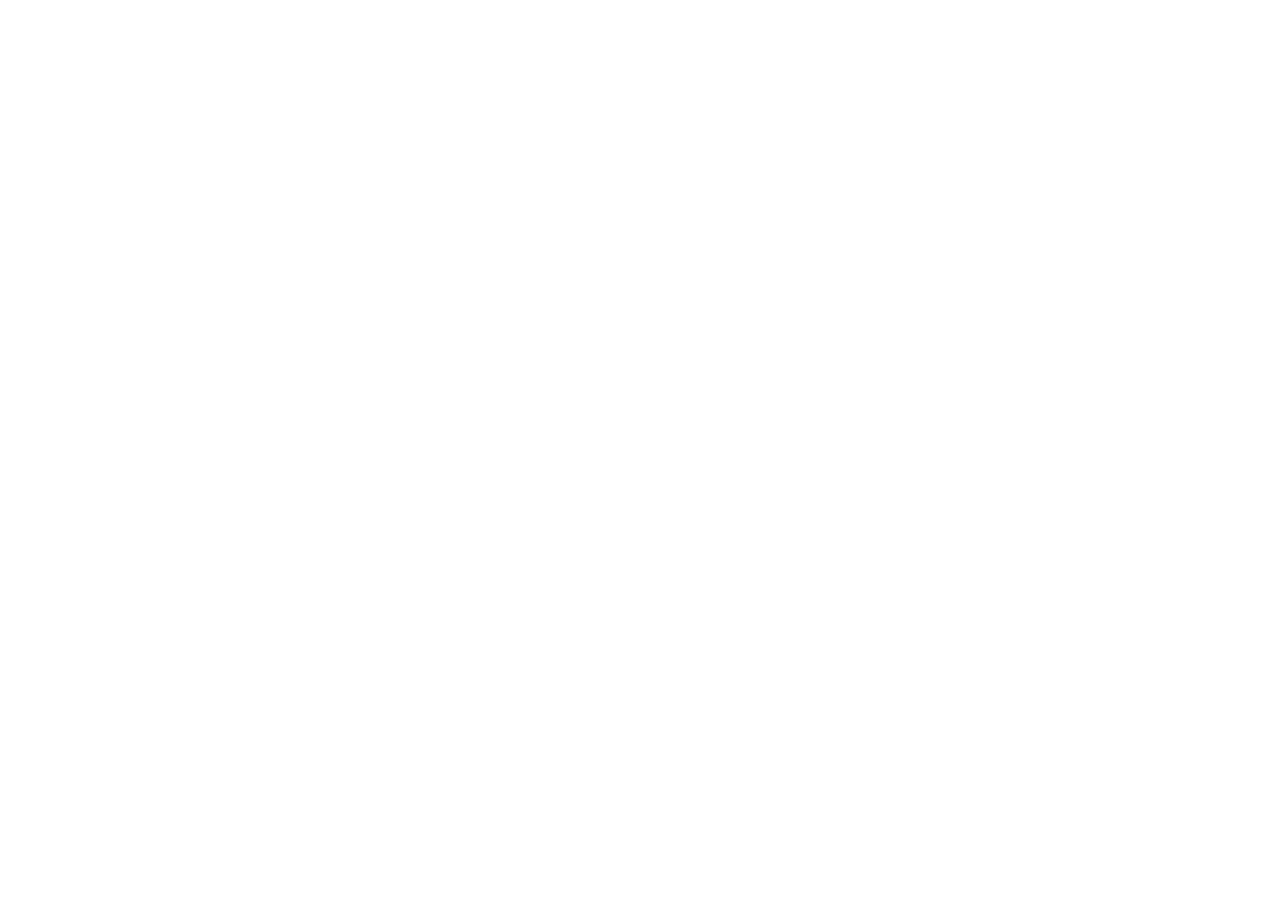
==== src/about.html @ 3d0a2f11 "Feat: about.html div 초기 세팅" ====
<!DOCTYPE html>
<html lang="en">
<head>
    <meta charset="UTF-8">
    <meta name="viewport" content="width=device-width, initial-scale=1.0">
    <title>Document</title>
</head>
<body>
    <div id="top">

    </div>
    <div id="box-all">

    </div>
    <div id="footer">

    </div>
</body>
</html>
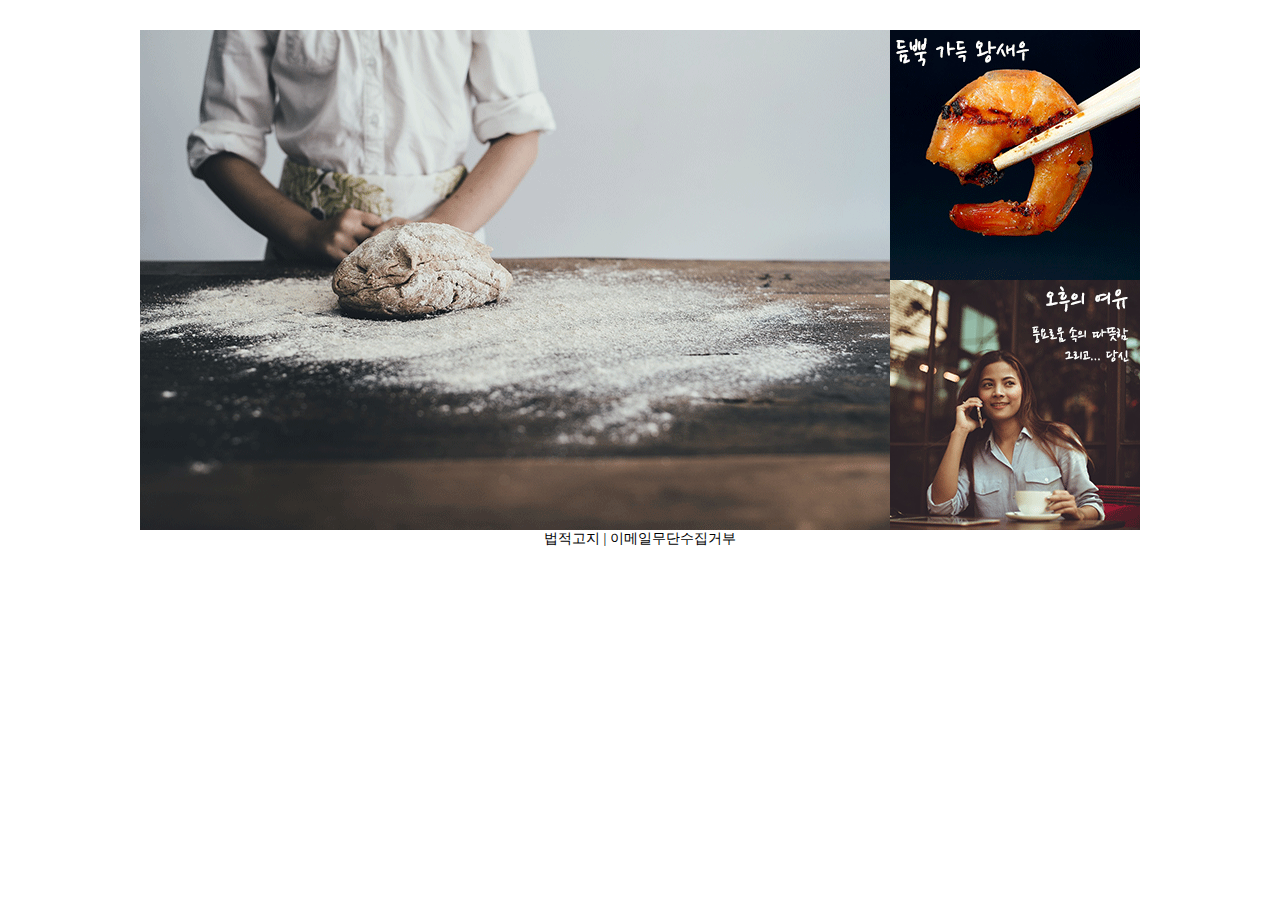
==== commit 858d0755: "Feat: about.html 내용 추가" ====
--- a/src/about.html
+++ b/src/about.html
@@ -1,19 +1,22 @@
 <!DOCTYPE html>
 <html lang="en">
-<head>
-    <meta charset="UTF-8">
-    <meta name="viewport" content="width=device-width, initial-scale=1.0">
-    <title>Document</title>
-</head>
-<body>
+  <head>
+    <meta charset="UTF-8" />
+    <meta name="viewport" content="width=device-width, initial-scale=1.0" />
+    <title>About Restaurant</title>
+    <link rel="stylesheet" href="../css/about.css" type="text/css" />
+  </head>
+  <body>
     <div id="top">
-
+      <img src="../img/chef_about.png" />
+      <img src="../img/right1.png" class="right"/>
+      <img src="../img/right2.png" class="right"/>
     </div>
     <div id="box-all">
 
     </div>
     <div id="footer">
-
+        법적고지 | 이메일무단수집거부
     </div>
-</body>
-</html>+  </body>
+</html>
--- a/css/about.css
+++ b/css/about.css
@@ -0,0 +1,31 @@
+body{
+    text-align: center;
+    font-size: 14px;
+    font-family: '맑은 고딕';
+    color: black;
+    margin: 0;
+}
+body div{
+    margin: 0 auto;
+}
+#top{
+    width: 1000px;
+    height: 500px;
+    margin-top: 30px;
+}
+#top :nth-child(1){
+    float:left;
+}
+#top .right{
+    float:right;
+}
+
+
+
+
+
+
+
+#footer{
+    width: 750px;
+}
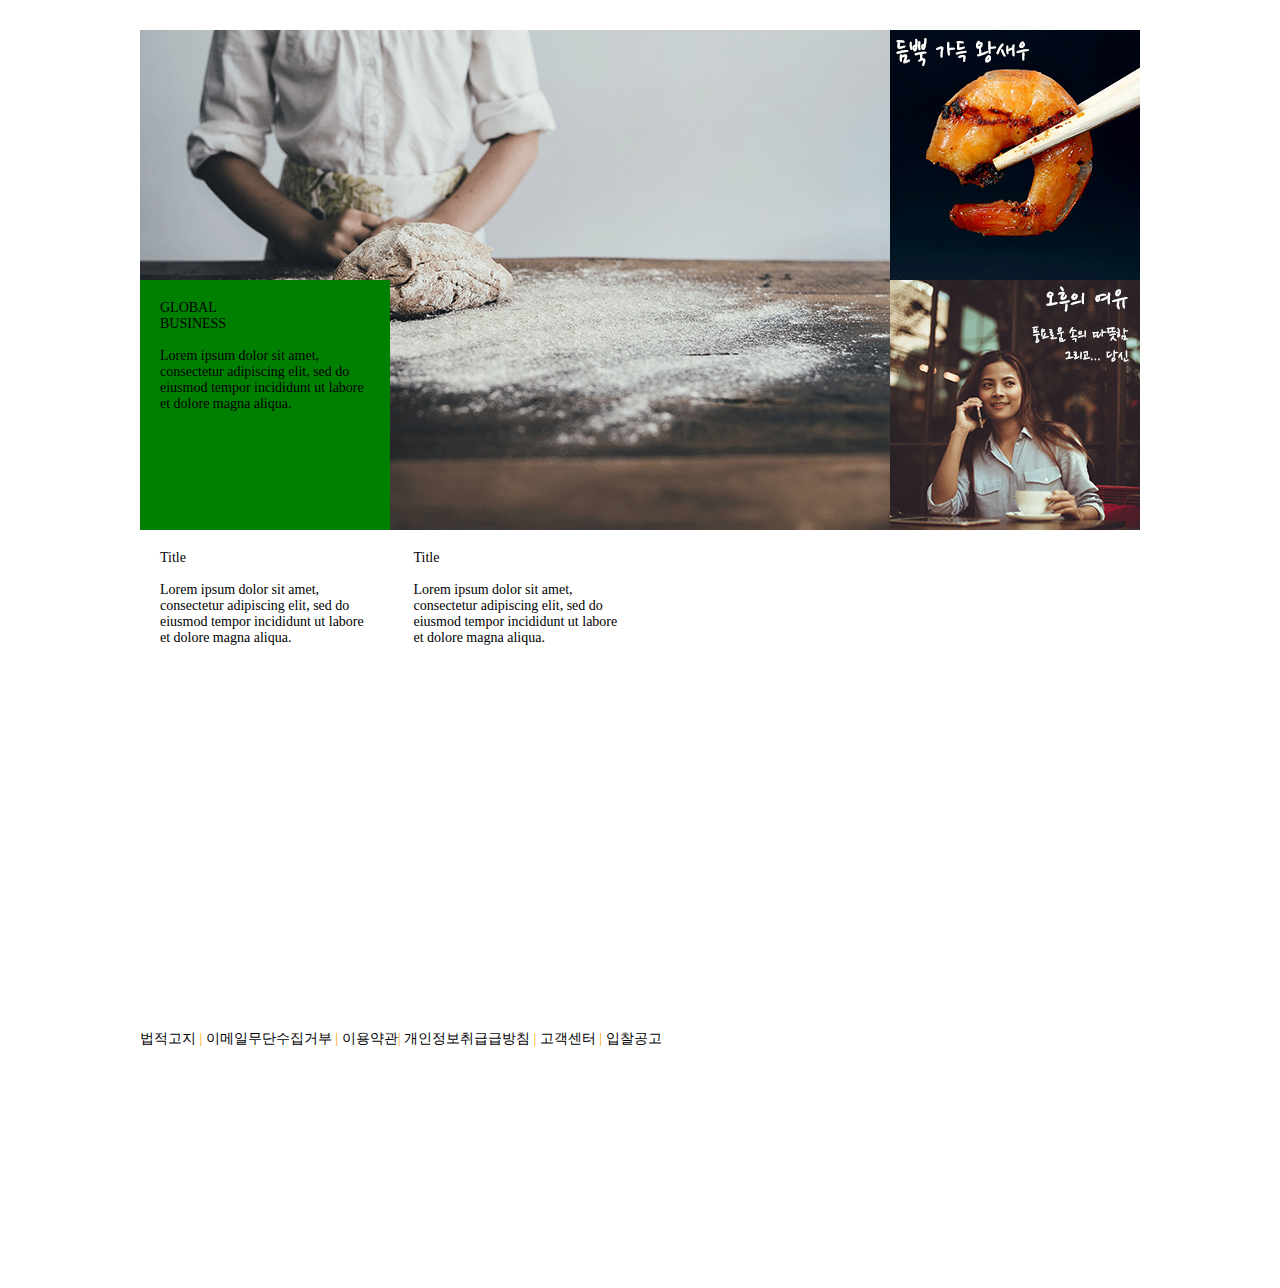
==== commit e7633f8e: "Feat: about.html box-all 부분 수정 필요" ====
--- a/src/about.html
+++ b/src/about.html
@@ -7,16 +7,44 @@
     <link rel="stylesheet" href="../css/about.css" type="text/css" />
   </head>
   <body>
-    <div id="top">
-      <img src="../img/chef_about.png" />
-      <img src="../img/right1.png" class="right"/>
-      <img src="../img/right2.png" class="right"/>
+    <div class="container" id="top">
+      <div class="img_container">
+        <p>
+          GLOBAL<br />
+          BUSINESS<br /><br />
+          Lorem ipsum dolor sit amet, consectetur adipiscing elit, sed do
+          eiusmod tempor incididunt ut labore et dolore magna aliqua.
+        </p>
+      </div>
+      <img src="../img/right1.png" class="right" />
+      <img src="../img/right2.png" class="right" />
     </div>
-    <div id="box-all">
-
+    <div class="container" id="box-all">
+      <div class="left">
+        <p class="text_contents">
+          Title<br /><br />
+          Lorem ipsum dolor sit amet, consectetur adipiscing elit, sed do
+          eiusmod tempor incididunt ut labore et dolore magna aliqua.
+        </p>
+        <p class="text_contents">
+          Title<br /><br />
+          Lorem ipsum dolor sit amet, consectetur adipiscing elit, sed do
+          eiusmod tempor incididunt ut labore et dolore magna aliqua.
+        </p>
+        <p class="text_contents"></p>
+        <p class="text_contents"></p>
+        <p class="text_contents"></p>
+        <p class="text_contents"></p>
+      </div>
+      <p class="right"></p>
     </div>
-    <div id="footer">
-        법적고지 | 이메일무단수집거부
+    <div class="container" id="footer">
+      <div class="footer_content">
+        법적고지 <span class="orange">|</span> 이메일무단수집거부
+        <span class="orange">|</span> 이용약관<span class="orange">|</span>
+        개인정보취급급방침 <span class="orange">|</span> 고객센터
+        <span class="orange">|</span> 입찰공고
+      </div>
     </div>
   </body>
 </html>
--- a/css/about.css
+++ b/css/about.css
@@ -1,31 +1,65 @@
-body{
-    text-align: center;
+body{   
     font-size: 14px;
     font-family: '맑은 고딕';
     color: black;
     margin: 0;
 }
-body div{
+body .container{
     margin: 0 auto;
+    width: 1000px;
 }
 #top{
-    width: 1000px;
     height: 500px;
     margin-top: 30px;
 }
-#top :nth-child(1){
+#top .img_container{
+    width:750px;
+    height:500px;
+    background-image: url(../img/chef_about.png);
+    background-size: cover;
     float:left;
+}
+.img_container p{
+    width: 210px;
+    height: 210px;
+    margin-top: 250px;
+    margin-bottom:0px;
+    padding: 20px;
+    background-color: green;
 }
 #top .right{
     float:right;
 }
+#box-all{
+    width: 1000px;
+    height: 500px;
+}
+#box-all p{
+    margin: 0px;
+}
+#box-all .left{
+    width:750px;
+    height: 500px;
+    float: left;
+}
+#box-all .text_contents{
+    display: inline-block;
+    width: 210px;
+    height: 210px;
+    padding: 20px;
+}
+#box-all .right{
+    width: 250px;
+    height: 500px;
+    float: right;
+}
+#footer{
+    width: 750px;
+    padding-right: 250px;
+}
+.orange{
+    color: orange;
+}
 
 
 
-
-
-
-
-#footer{
-    width: 750px;
-}
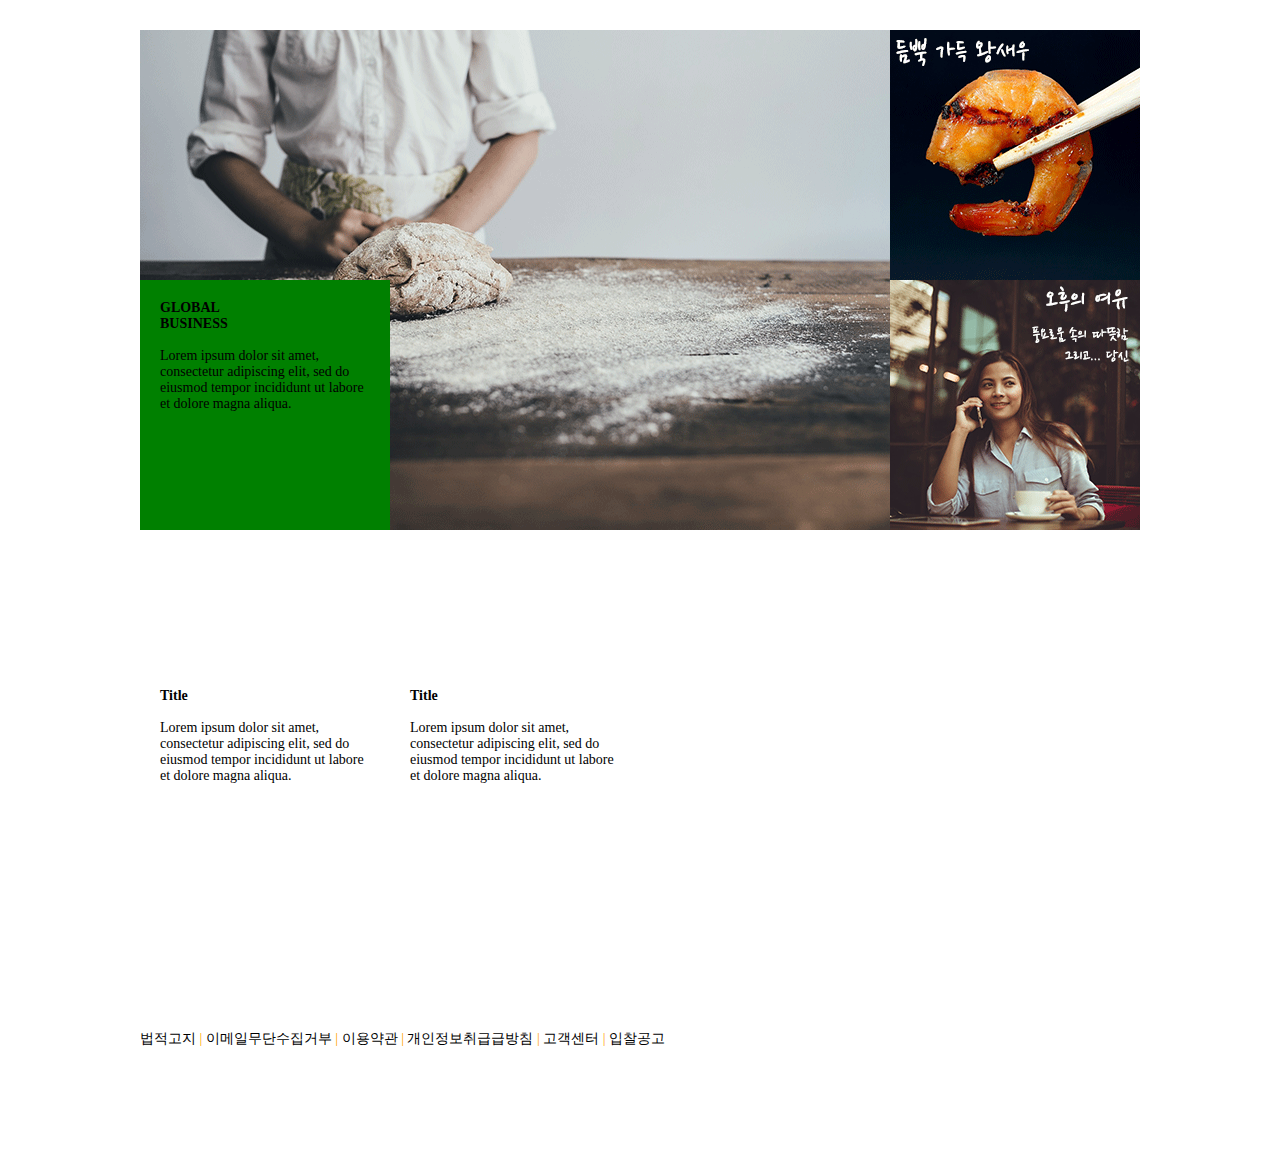
==== commit b0e813a2: "FIX: index.html chef img 옆 text" ====
--- a/src/about.html
+++ b/src/about.html
@@ -10,8 +10,10 @@
     <div class="container" id="top">
       <div class="img_container">
         <p>
-          GLOBAL<br />
-          BUSINESS<br /><br />
+          <strong
+            >GLOBAL<br />
+            BUSINESS<br /><br />
+          </strong>
           Lorem ipsum dolor sit amet, consectetur adipiscing elit, sed do
           eiusmod tempor incididunt ut labore et dolore magna aliqua.
         </p>
@@ -22,29 +24,27 @@
     <div class="container" id="box-all">
       <div class="left">
         <p class="text_contents">
-          Title<br /><br />
+          <strong>Title</strong><br /><br />
           Lorem ipsum dolor sit amet, consectetur adipiscing elit, sed do
           eiusmod tempor incididunt ut labore et dolore magna aliqua.
-        </p>
-        <p class="text_contents">
-          Title<br /><br />
+        </p><p class="text_contents">
+          <strong>Title</strong><br /><br />
           Lorem ipsum dolor sit amet, consectetur adipiscing elit, sed do
           eiusmod tempor incididunt ut labore et dolore magna aliqua.
-        </p>
-        <p class="text_contents"></p>
-        <p class="text_contents"></p>
-        <p class="text_contents"></p>
-        <p class="text_contents"></p>
+        </p><p class="text_contents">
+        </p><p class="text_contents">
+        </p><p class="text_contents">
+        </p><p class="text_contents"></p>
       </div>
       <p class="right"></p>
     </div>
     <div class="container" id="footer">
       <div class="footer_content">
         법적고지 <span class="orange">|</span> 이메일무단수집거부
-        <span class="orange">|</span> 이용약관<span class="orange">|</span>
+        <span class="orange">|</span> 이용약관 <span class="orange">|</span>
         개인정보취급급방침 <span class="orange">|</span> 고객센터
         <span class="orange">|</span> 입찰공고
       </div>
     </div>
   </body>
-</html>
+</html>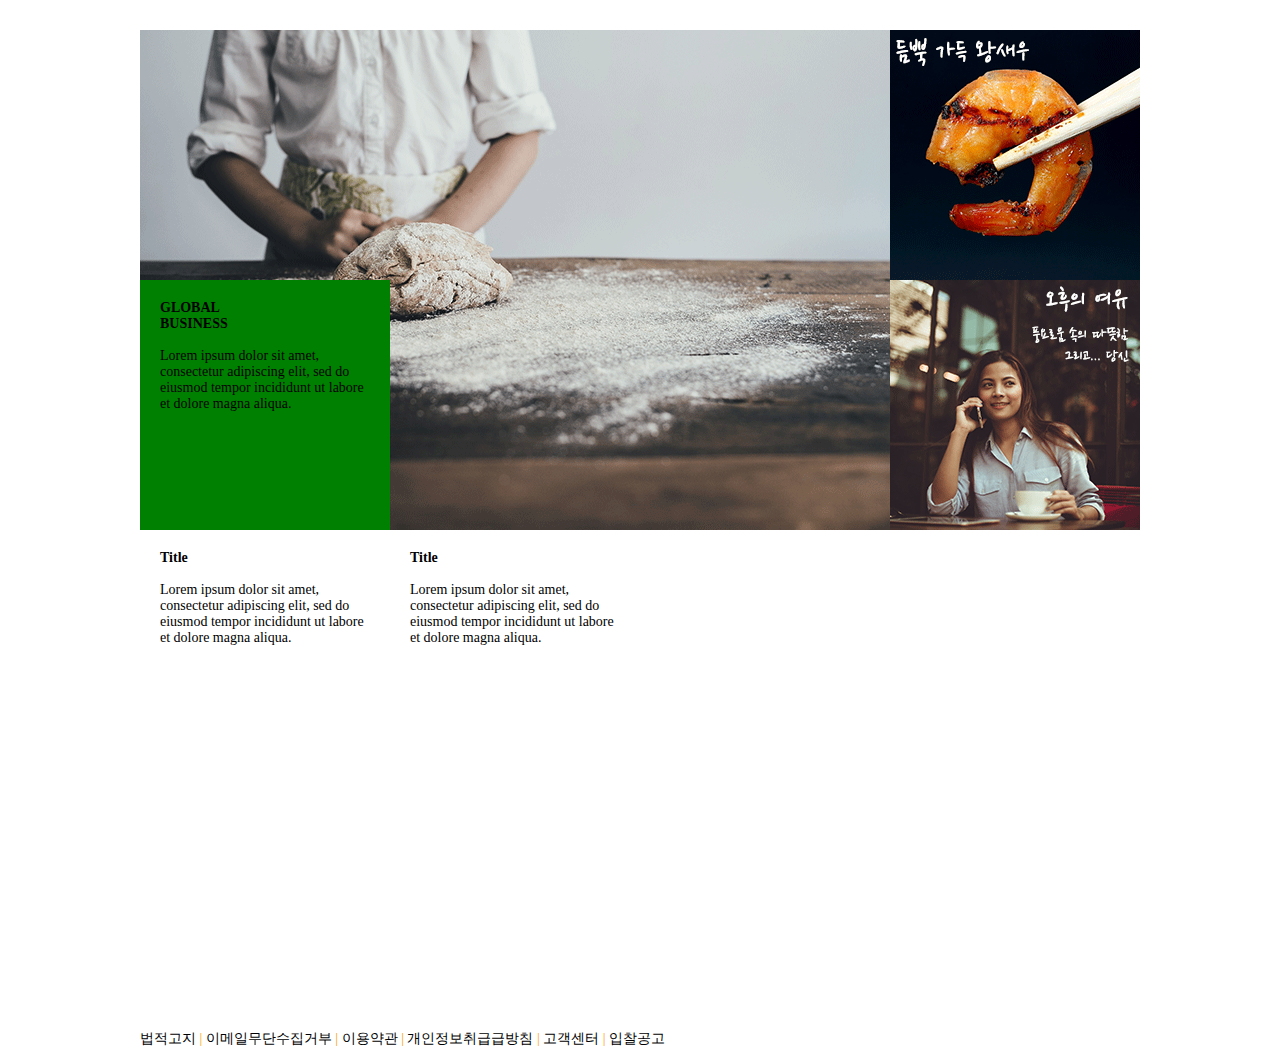
==== commit 26de1ec4: "Feat: 완성" ====
--- a/src/about.html
+++ b/src/about.html
@@ -27,14 +27,16 @@
           <strong>Title</strong><br /><br />
           Lorem ipsum dolor sit amet, consectetur adipiscing elit, sed do
           eiusmod tempor incididunt ut labore et dolore magna aliqua.
-        </p><p class="text_contents">
+        </p>
+        <p class="text_contents">
           <strong>Title</strong><br /><br />
           Lorem ipsum dolor sit amet, consectetur adipiscing elit, sed do
           eiusmod tempor incididunt ut labore et dolore magna aliqua.
-        </p><p class="text_contents">
-        </p><p class="text_contents">
-        </p><p class="text_contents">
-        </p><p class="text_contents"></p>
+        </p>
+        <p class="text_contents"></p>
+        <p class="text_contents"></p>
+        <p class="text_contents"></p>
+        <p class="text_contents"></p>
       </div>
       <p class="right"></p>
     </div>
--- a/css/about.css
+++ b/css/about.css
@@ -36,6 +36,7 @@
 }
 #box-all p{
     margin: 0px;
+    float: left;
 }
 #box-all .left{
     width:750px;
